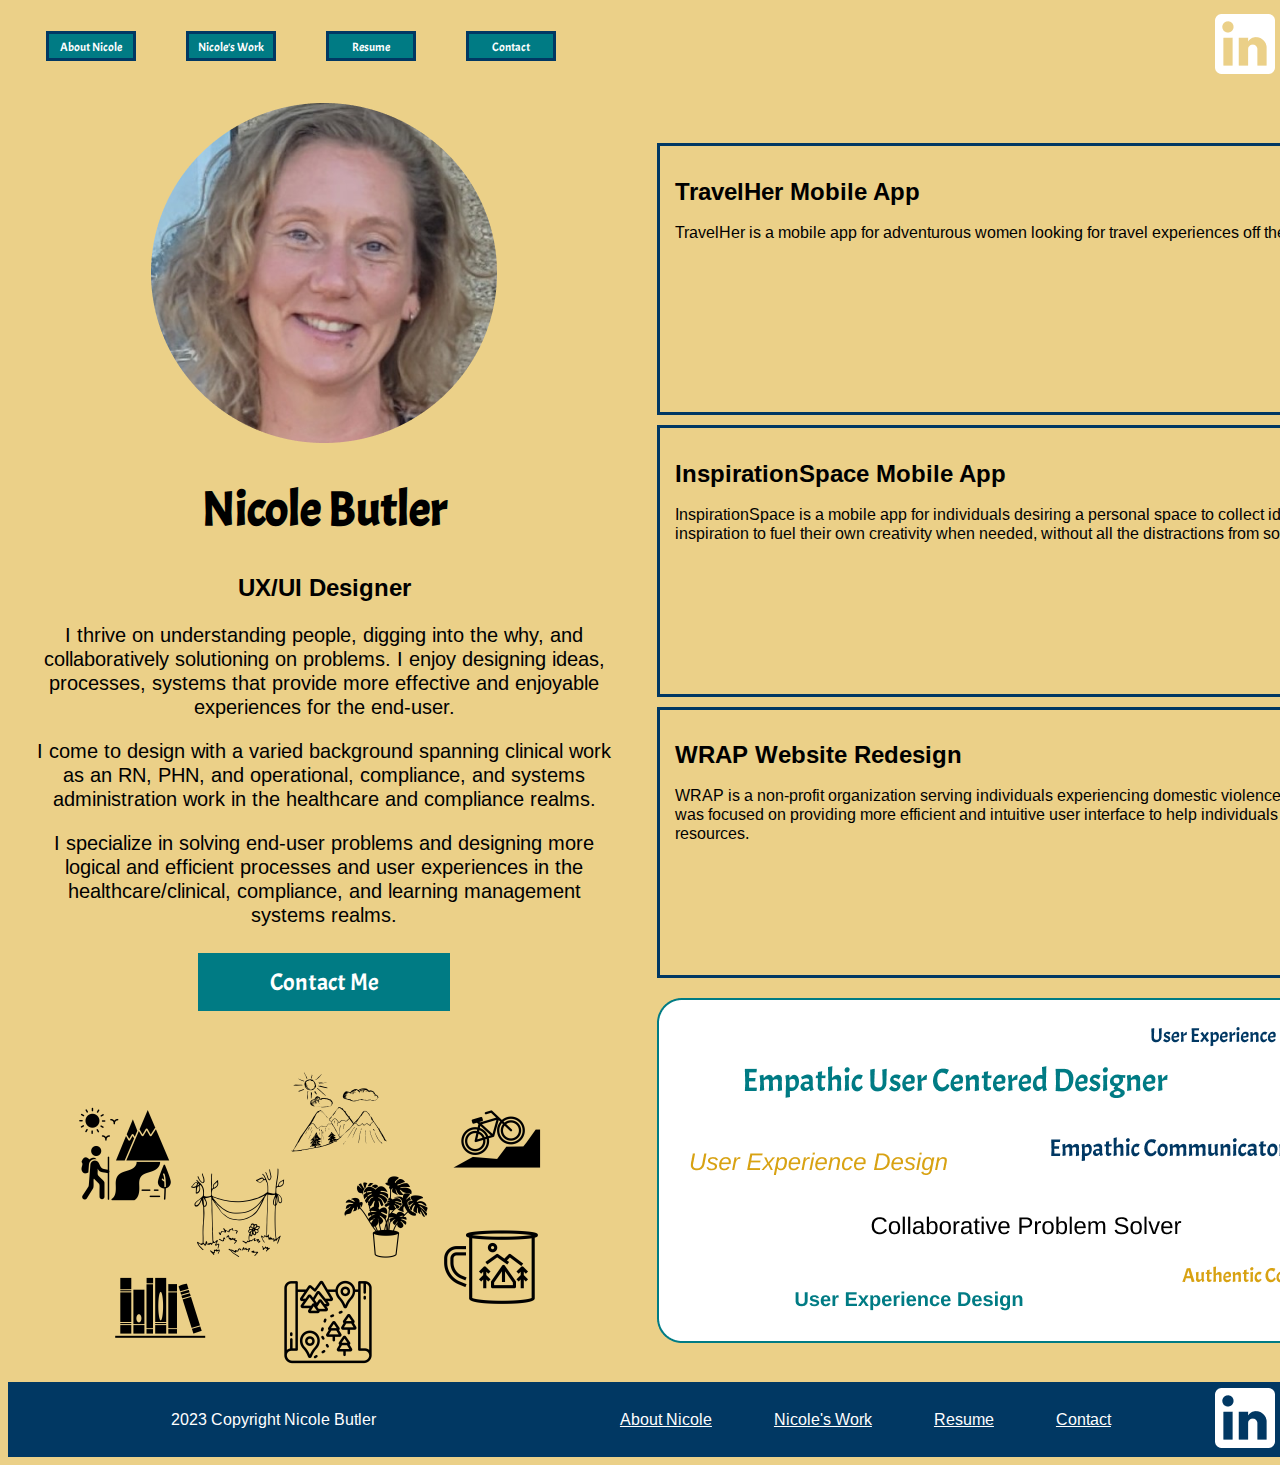
==== index.html @ 40a16707 "Rename Index.html to index.html" ====
<!DOCTYPE html>
<html>
    <head>
        <title>Nicole Butler</title>
        <link rel="preconnect" href="https://fonts.googleapis.com">
        <link rel="preconnect" href="https://fonts.gstatic.com" crossorigin>
        <link href="https://fonts.googleapis.com/css2?family=Arimo:ital,wght@0,400;0,500;0,600;0,700;1,400;1,500;1,600;1,700&display=swap" rel="stylesheet">
        <link rel="preconnect" href="https://fonts.googleapis.com">
        <link rel="preconnect" href="https://fonts.gstatic.com" crossorigin>
        <link href="https://fonts.googleapis.com/css2?family=Acme&display=swap" rel="stylesheet">
        <link href="./index.css" rel="stylesheet" type="text/css">
    </head>


    <body>
        <header class="navigation">
            <nav>
                <div class="navbarmenu">
                    <button class="navbarbutton">About Nicole</button>
                    <button class="navbarbutton">Nicole's Work</button>
                    <button class="navbarbutton">Resume</button>
                    <button class="navbarbutton">Contact</button>
                </div>
                    <a href="www.linkedin.com/in/nicole-butler-rn-phn"><img src="../img/linkedin.png"></a>
            </nav>            
        </header>       
        

        <section id="heroimg"> 
            <div class="PhotoAboutMe">
                <img src="../img/Headshot.png"> 
                <h1>Nicole Butler</h1>
                <h2>UX/UI Designer</h2>
                <p>I thrive on understanding people, digging into the why, and collaboratively solutioning on problems. 
                    I enjoy designing ideas, processes, systems that provide more effective and enjoyable experiences for the end-user.</p>
                    <p>I come to design with a varied background spanning clinical work as an RN, PHN, and operational, compliance, and systems administration work in the healthcare and compliance realms.</p>
                    <p>I specialize in solving end-user problems and designing more logical and efficient processes and user experiences in the healthcare/clinical, compliance, and learning management systems realms.</p>
                        <button type="contact me button">Contact Me</button>
                <div class="MyInterestIcons">
                    <img src="../img/My Interest Icons.png">
                </div>
            </div>
        </section>


        <section id="CaseStudiesSection">
            <div class="LargeCaseStudiesDiv">
                <div class="CaseStudies">
                    <h1>TravelHer Mobile App</h1>
                    <p>TravelHer is a mobile app for adventurous women looking for travel experiences off the beaten path.</p>
                    <img>
                </div>
                <div class="CaseStudies">
                    <h1>InspirationSpace Mobile App</h1>
                    <p>InspirationSpace is a mobile app for individuals desiring a personal space to collect ideas and inspiration to fuel their own creativity when needed, without all the distractions from social media.</p>
                    <img>
                </div>
                <div class="CaseStudies">
                    <h1>WRAP Website Redesign</h1>
                    <p>WRAP is a non-profit organization serving individuals experiencing domestic violence. This redesign was focused on providing more efficient and intuitive user interface to help individuals find needed resources.</p>
                    <img>
                </div>
                <div class="SkillsWords">
                    <img src="../img/SkillsWordsRounded.png" style="width:100%">
                </div>
            </div>
        </section>

        
        <footer>
            <p class="Copyright">2023 Copyright Nicole Butler</p>            
            <div class="FooterLinkedText">
                <a href="www.linkedin.com/in/nicole-butler-rn-phn">About Nicole</a>
                <a href="www.linkedin.com/in/nicole-butler-rn-phn">Nicole's Work</a>
                <a href="www.linkedin.com/in/nicole-butler-rn-phn">Resume</a>
                <a href="www.linkedin.com/in/nicole-butler-rn-phn">Contact</a>
            </div>
            <a href="www.linkedin.com/in/nicole-butler-rn-phn"><img src="../img/linkedin.png"></a>
        </footer>
    </body>
    
</html>
---- index.css ----
body {
    background-color: rgba(216, 162, 18, 0.5);
}

nav {
    width: 100%;
    height: 50px;
    padding: 1%;
    display: flex;
    justify-content: space-between;
    align-items: center;
}

.navbarmenu {
    display: flex;
}

button.navbarbutton {
    border: solid;
    border-color: #013863;
    height: 30px;
    width: 90px;
    color: white;
    padding: 1%;
    text-align: center;
    text-decoration: none;
    font-size: 12px;
    font-family: Acme;
    margin: 25px;
    cursor: pointer;
    background-color: #007b84;
}

#heroimg {
    float: left;
    display: flex;
    justify-content: flex-start;
    align-items: center;
    width: 45%;
    margin-top: 20px;
    margin-left: 20px;
    margin-right: 20px;
    margin-bottom: none;
}

.PhotoAboutMe {
    text-align: center;
}

.PhotoAboutMe h1 {
    font-family: Acme;
    font-size: 48px;
    font-style: normal;
    color: black;
}

.PhotoAboutMe h2 {
    font-family: Arimo;
    font-size: 24px;
    font-style: normal;
    color: black;
}

.PhotoAboutMe p {
    font-family: Arimo;
    font-size: 20px;
    font-style: normal;
    color: black;
}

button {
    border: none;
    color: white;
    padding: 1%;
    text-align: center;
    text-decoration: none;
    font-size: 24px;
    font-family: Acme;
    margin: 6px;
    height: 58px;
    width: 252px;
    cursor: pointer;
    background-color: #007b84;
}

.MyInterestIcons {
    margin-top: 45px;
    margin-left: 35px;
    margin-right: 35px;
    margin-bottom: none;
}
#CaseStudiesSection {
    float: left;
    display: flex;
    justify-content: flex-start;
    align-items: center;
    width: 45%;
    margin-top: 60px;
    margin-left: 40px;
}

.CaseStudies {
    float: center;
    border: solid;
    border-color: #013863;
    height: 236px;
    width: 735px;
    color: black;
    padding: 2%;
    margin-bottom: 10px;
}

.CaseStudies h1 {
    font-family: Arimo;
    font-size: 24px;
    font-style: bold;
    }

.CaseStudies p {
    font-family: Arimo;
    font-size: 16px;
    font-style: normal;
    }

.CaseStudies img {
    width: 45%;
}

.SkillsWords {
    margin-top: 10px;
    margin-bottom: 35px;
    float: left;
}

footer {
    width: 100%;
    height: 50px;
    padding: 1%;
    display: flex;
    justify-content: space-between;
    align-items: center;
    background-color: #013863;
    }

.FooterLinkedText {
    display: flex;
}

.FooterLinkedText a {
    font-family: Arimo;
    font-size: 16px;
    font-style: bold;
    color: white;
    padding: 16px;
    margin: 15px;
}

.Copyright {
    font-family: Arimo;
    font-size: 16px;
    font-style: bold;
    color: white;
    width: 40%;
    text-align: center;
}
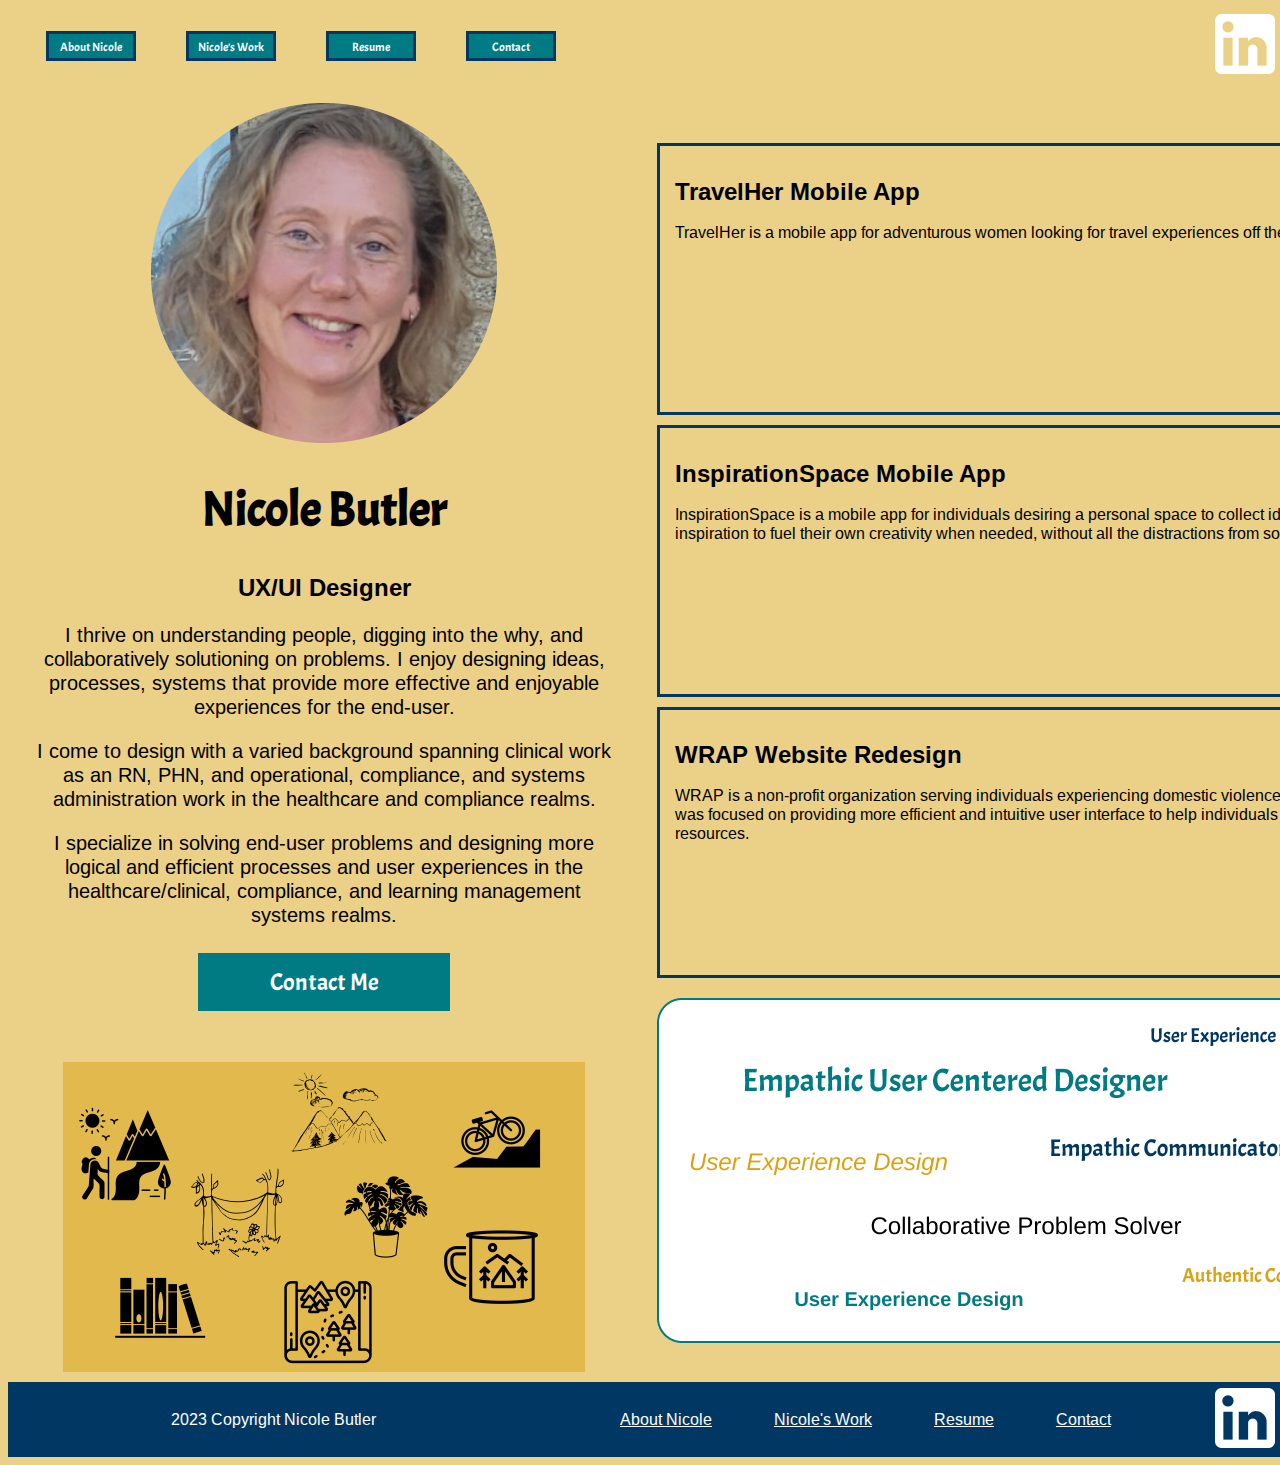
==== commit a41f2254: "Merge branch 'main' of https://github.com/butlern-mn/UX_UI_Challenge_17" ====
--- a/index.html
+++ b/index.html
@@ -21,14 +21,14 @@
                     <button class="navbarbutton">Resume</button>
                     <button class="navbarbutton">Contact</button>
                 </div>
-                    <a href="www.linkedin.com/in/nicole-butler-rn-phn"><img src="../img/linkedin.png"></a>
+                    <a href="www.linkedin.com/in/nicole-butler-rn-phn"><img src="./img/linkedin.png"></a>
             </nav>            
         </header>       
         
 
         <section id="heroimg"> 
             <div class="PhotoAboutMe">
-                <img src="../img/Headshot.png"> 
+                <img src="./img/Headshot.png"> 
                 <h1>Nicole Butler</h1>
                 <h2>UX/UI Designer</h2>
                 <p>I thrive on understanding people, digging into the why, and collaboratively solutioning on problems. 
@@ -37,7 +37,7 @@
                     <p>I specialize in solving end-user problems and designing more logical and efficient processes and user experiences in the healthcare/clinical, compliance, and learning management systems realms.</p>
                         <button type="contact me button">Contact Me</button>
                 <div class="MyInterestIcons">
-                    <img src="../img/My Interest Icons.png">
+                    <img src="./img/My Interest Icons-Mustard.png">
                 </div>
             </div>
         </section>
@@ -61,7 +61,7 @@
                     <img>
                 </div>
                 <div class="SkillsWords">
-                    <img src="../img/SkillsWordsRounded.png" style="width:100%">
+                    <img src="./img/SkillsWordsRounded.png" style="width:100%">
                 </div>
             </div>
         </section>
@@ -75,7 +75,7 @@
                 <a href="www.linkedin.com/in/nicole-butler-rn-phn">Resume</a>
                 <a href="www.linkedin.com/in/nicole-butler-rn-phn">Contact</a>
             </div>
-            <a href="www.linkedin.com/in/nicole-butler-rn-phn"><img src="../img/linkedin.png"></a>
+            <a href="www.linkedin.com/in/nicole-butler-rn-phn"><img src="./img/linkedin.png"></a>
         </footer>
     </body>
     
